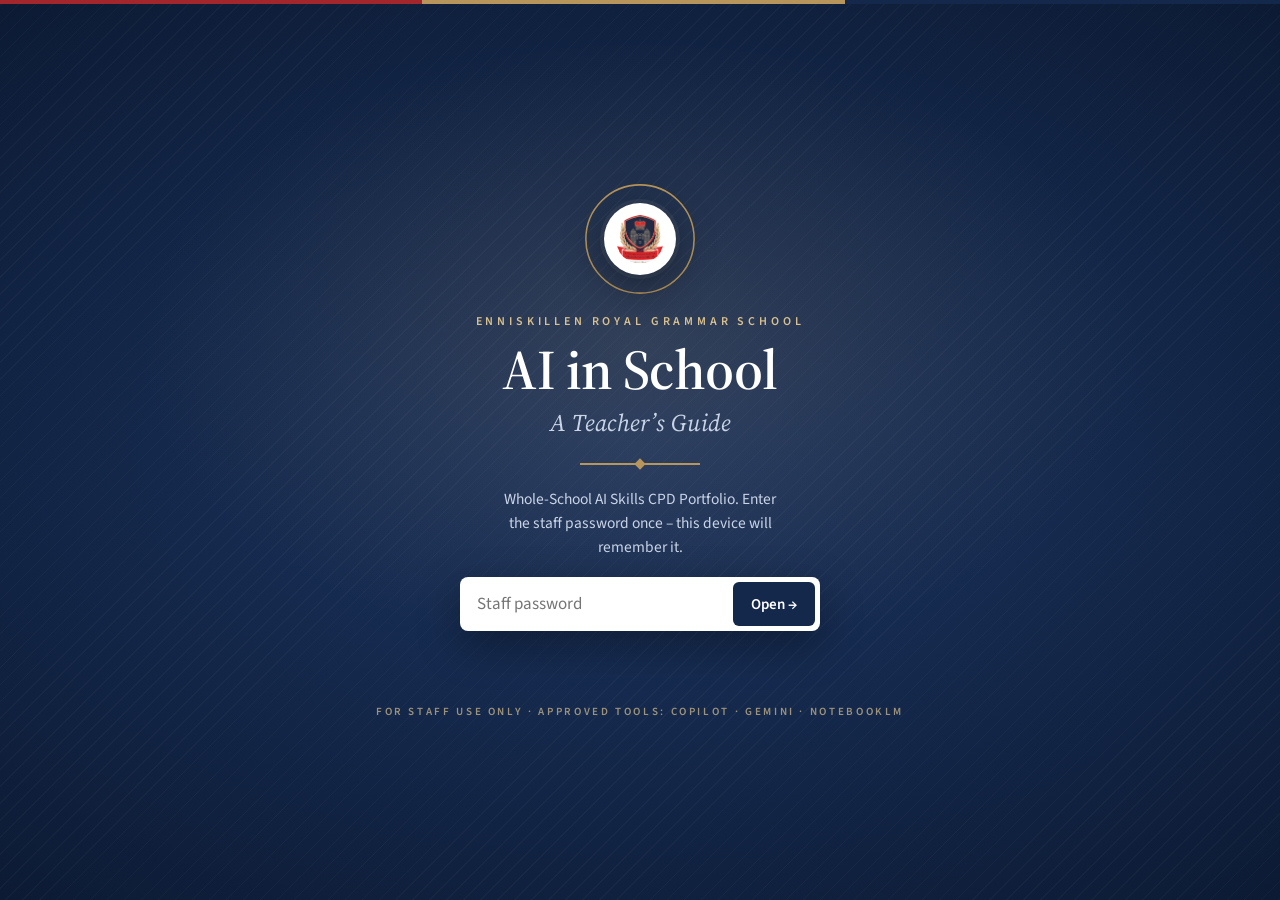
==== ai-newsletter/index.html @ 8ce14742 "AI newsletter: 53 one-page staff help sheets (Help section), printable, editor can hide/restore Co-A" ====
<!DOCTYPE html>
<html lang="en-GB">
<head>
<meta charset="utf-8">
<meta name="viewport" content="width=device-width, initial-scale=1, viewport-fit=cover">
<title>AI in School: A Teacher's Guide · ERGS</title>
<meta name="robots" content="noindex">
<link rel="preconnect" href="https://fonts.googleapis.com"><link rel="preconnect" href="https://fonts.gstatic.com" crossorigin>
<link href="https://fonts.googleapis.com/css2?family=Source+Serif+4:opsz,wght@8..60,400;8..60,600&family=Source+Sans+3:ital,wght@0,400;0,600;0,700;1,400&display=swap" rel="stylesheet">
<link rel="stylesheet" href="style.css">
<link rel="manifest" href="manifest.webmanifest">
<meta name="theme-color" content="#0f2c52">
<link rel="icon" type="image/png" href="icons/favicon.png">
<link rel="apple-touch-icon" href="icons/apple-touch-icon.png">
<meta name="apple-mobile-web-app-capable" content="yes">
<meta name="mobile-web-app-capable" content="yes">
<meta name="apple-mobile-web-app-status-bar-style" content="black-translucent">
<meta name="apple-mobile-web-app-title" content="ERGS AI">
<meta name="application-name" content="ERGS AI">
</head>
<body>
<div id="splash" class="splash" aria-hidden="true">
  <div class="sp-bg"></div>
  <div class="sp-center">
    <div class="sp-crestwrap">
      <svg class="sp-ring" viewBox="0 0 120 120"><circle cx="60" cy="60" r="56"/></svg>
      <img class="sp-crest" id="splashCrest" alt="">
    </div>
    <p class="sp-school">Enniskillen Royal Grammar School</p>
    <h1 class="sp-title">AI in School</h1>
    <p class="sp-sub">A Teacher’s Guide</p>
    <div class="sp-rule"></div>
    <div class="sp-load"><span></span></div>
  </div>
  <p class="sp-foot">Staff Professional Learning</p>
</div>

<div id="gate" class="gate" hidden>
  <div class="sp-bg"></div>
  <form class="gate-card" id="gateForm" autocomplete="off">
    <div class="sp-crestwrap small">
      <svg class="sp-ring" viewBox="0 0 120 120"><circle cx="60" cy="60" r="56"/></svg>
      <img class="sp-crest" id="gateCrest" alt="">
    </div>
    <p class="sp-school">Enniskillen Royal Grammar School</p>
    <h1 class="sp-title">AI in School</h1>
    <p class="sp-sub">A Teacher’s Guide</p>
    <div class="sp-rule"></div>
    <p class="gate-lede">Whole-School AI Skills CPD Portfolio. Enter the staff password once – this device will remember it.</p>
    <label class="sr" for="pw">Staff password</label>
    <div class="gate-field"><input id="pw" type="password" placeholder="Staff password" autocomplete="current-password" required><button type="submit" aria-label="Open the library">Open <span aria-hidden="true">→</span></button></div>
    <p class="err" id="gateErr" role="alert"></p>
  </form>
  <p class="sp-foot">For staff use only · Approved tools: Copilot · Gemini · NotebookLM</p>
</div>

<div id="app" hidden>
  <header class="mast">
    <div class="mast-in">
      <a href="#" class="brand"><img class="crest" id="mastCrest" alt=""><span><b>AI in School</b><small>A Teacher's Guide · ERGS</small></span></a>
      <nav class="mast-nav">
        <a href="#" data-nav="library">Library</a>
        <a href="#binder" data-nav="binder">Binder</a>
        <a href="#help" data-nav="help">Help</a>
        <a href="#admin" data-nav="admin" id="adminLink">Release desk</a>
        <button class="linkbtn" id="installBtn" hidden>Install app</button>
        <button class="linkbtn" id="shareBtn">Share</button>
      </nav>
    </div>
  </header>

  <main id="library" class="view">
    <section class="hero">
      <div class="hero-text">
        <p class="eyebrow">Whole-School AI Skills CPD Portfolio</p>
        <h1>Practical AI for the classroom</h1>
        <p>Short, practical ideas for using AI in your teaching. Dip in whenever it suits you.</p>
        <div class="stats" id="stats"></div>
      </div>
      <a class="latest" id="latest" href="#"></a>
    </section>

    <section class="tipday" id="tipDay" aria-label="Tip of the day"></section>

    <a class="binder-promo" href="#binder" aria-label="Open the binder">
      <div class="bp-book" aria-hidden="true">
        <div class="bp-cover"><span class="bp-spine"></span><img class="bp-crest" alt=""><small>Whole-School AI Skills CPD Portfolio</small><b>AI in School</b><i>A Teacher’s Guide</i><span class="bp-band"></span></div>
        <div class="bp-pages"></div>
      </div>
      <div class="bp-text">
        <p class="eyebrow">The complete binder</p>
        <h2>Read every issue in one place</h2>
        <p>Turn the pages like a printed book – from the first issue to the latest. Ideal for a quiet read, a department meeting or sharing on a screen.</p>
        <span class="btn primary">Open the binder <span aria-hidden="true">→</span></span>
        <span class="bp-count" id="bpCount"></span>
      </div>
    </a>

    <section class="toolbar" aria-label="Filter issues">
      <input type="search" id="q" placeholder="Search issues, e.g. quizzes, Copilot, feedback">
      <div class="chips" id="themeChips"></div>
      <select id="toolSel" aria-label="Filter by tool"><option value="">All tools</option><option>Gemini</option><option>Copilot</option><option>NotebookLM</option></select>
    </section>
    <div id="adminBar" class="adminbar" hidden></div>
    <section class="grid" id="grid"></section>
    <p class="empty" id="empty" hidden>No issues match that search.</p>
  </main>

  <main id="reader" class="view" hidden>
    <div class="readbar">
      <a href="#" class="btn ghost">← Library</a>
      <span class="spacer"></span>
      <button class="btn ghost" id="prevBtn">‹ Previous</button>
      <button class="btn ghost" id="nextBtn">Next ›</button>
      <button class="btn" id="editIssueBtn" hidden>Edit</button>
      <button class="btn" id="shareIssueBtn">Share</button>
      <button class="btn primary" id="printBtn">Print / Save PDF</button>
    </div>
    <div id="lockNote" class="locknote" hidden></div>
    <article id="sheet" class="sheet-wrap"></article>
  </main>

  <main id="binder" class="view" hidden>
    <div class="bk-bar">
      <a href="#" class="btn ghost small">← Library</a>
      <select id="bkJump" aria-label="Jump to issue"></select>
      <span class="spacer"></span>
      <span id="bkPos" class="bk-pos"></span>
      <a id="bkOpen" class="btn small" href="#">Open issue</a>
      <button class="btn small" id="bkFull" title="Full screen">⛶</button>
    </div>
    <div id="bkArea" class="bk-area">
      <button class="bk-nav prev" id="bkPrev" aria-label="Previous page">‹</button>
      <div id="bkStage" class="bk-stage"></div>
      <button class="bk-nav next" id="bkNext" aria-label="Next page">›</button>
    </div>
    <input type="range" id="bkRange" class="bk-range" min="0" value="0" aria-label="Page">
    <p class="bk-hint">Swipe, tap the page edges or use the arrow keys to turn pages.</p>
  </main>

  <main id="help" class="view" hidden>
    <div class="help-tabs"><a href="#help" data-ht="help">Help sheets</a><a href="#tips" data-ht="tips">Quick tips</a></div>
    <div class="tips-head">
      <p class="eyebrow">Help sheets</p>
      <h1>Step-by-step guides for staff</h1>
      <p class="muted">One-page guides to AI, Google Classroom, Outlook, Office and everyday IT. Open one on screen, or print it for your desk.</p>
    </div>
    <div id="sheetAdmin" hidden></div>
    <div class="toolbar"><input type="search" id="shQ" placeholder="Search help sheets, e.g. rules, rubric, Copilot"><select id="shLvl" aria-label="Level"><option value="">All levels</option><option>New to this</option><option>Next step</option></select><div class="chips" id="shChips"></div></div>
    <p class="tip-count muted" id="shCount"></p>
    <div class="shgrid" id="shGrid"></div>
  </main>

  <main id="sheetView" class="view" hidden>
    <div class="readbar">
      <a href="#help" class="btn ghost">← Help sheets</a>
      <span class="spacer"></span>
      <button class="btn ghost" id="shPrev">‹ Previous</button>
      <button class="btn ghost" id="shNext">Next ›</button>
      <button class="btn primary" id="shPrint">Print / Save PDF</button>
    </div>
    <div class="hs-wrap" id="hsWrap"></div>
  </main>

  <main id="tips" class="view" hidden>
    <div class="help-tabs"><a href="#help" data-ht="help">Help sheets</a><a href="#tips" data-ht="tips">Quick tips</a></div>
    <div class="tips-head">
      <p class="eyebrow">Quick tips</p>
      <h1>Small things that save time</h1>
      <p class="muted">Step-by-step help with AI, Google Classroom, Outlook and Office. Look for <b class="tip-lvl new">New to this</b> if you’re just starting, or <b class="tip-lvl">Next step</b> when you’re ready for more.</p>
    </div>
    <div id="tipAdmin" hidden></div>
    <div class="toolbar"><input type="search" id="tipQ" placeholder="Search tips, e.g. rules, marking, schedule"><select id="tipLvl" aria-label="Level"><option value="">All levels</option><option>New to this</option><option>Next step</option></select><div class="chips" id="tipChips"></div></div>
    <p class="tip-count muted" id="tipCount"></p>
    <div class="tipgrid" id="tipGrid"></div>
  </main>

  <main id="admin" class="view" hidden>
    <div class="admin-wrap" id="adminWrap"></div>
  </main>

  <footer class="foot">ERGS · AI in School: A Teacher's Guide · For staff use only. Never enter pupil names or personal data into AI tools.</footer>
</div>
<div id="iosTip" class="iostip" hidden role="dialog" aria-label="Install on iPhone">
  <b>Install AI in School</b>
  <p>Tap the <b>Share</b> button <svg viewBox="0 0 24 24" width="18" height="18" fill="none" stroke="currentColor" stroke-width="2" aria-hidden="true"><path d="M12 3v12M7 8l5-5 5 5M5 13v7h14v-7"/></svg> in Safari, then choose <b>Add to Home Screen</b>.</p>
  <button class="btn small" id="iosClose">Got it</button>
</div>
<div id="toast" class="toast" role="status" aria-live="polite"></div>

<script src="config.js"></script>
<script src="crest.js"></script>
<script src="share.js"></script>
<script src="tips.js"></script>
<script src="sheets.js"></script>
<script type="module" src="app.js"></script>
</body>
</html>
---- ai-newsletter/style.css ----
:root{
  --navy:#14284b; --blue:#1f4f8f; --blue2:#2b63ad; --sky:#eef3f9; --ink:#1c2430; --muted:#5d6878;
  --line:#e2e6ec; --bg:#f6f7f9; --card:#fff; --gold:#b8862b; --goldbg:#fbf6ea;
  --green:#2f7a52; --greenbg:#eef6f1; --red:#b03a2e; --redbg:#fbefed;
  --head:'Source Sans 3',system-ui,sans-serif; --body:'Source Sans 3',system-ui,sans-serif; --serif:'Source Serif 4',Georgia,serif; --hand:var(--serif);
}
*{box-sizing:border-box}
html,body{margin:0}
body{font-family:var(--body);color:var(--ink);background:var(--bg);font-size:17px;line-height:1.55;-webkit-font-smoothing:antialiased}
[hidden]{display:none!important}
a{color:var(--blue)}
.sr{position:absolute;left:-9999px}
.muted{color:var(--muted)}
.eyebrow{font:600 12px/1.2 var(--head);letter-spacing:.1em;text-transform:uppercase;color:var(--muted);margin:0 0 8px}
.eyebrow.light{color:var(--muted)}
.btn{font:600 14px var(--head);border:1px solid #cdd4de;background:#fff;color:var(--navy);padding:8px 14px;border-radius:6px;cursor:pointer;text-decoration:none;display:inline-flex;align-items:center;gap:6px;white-space:nowrap;transition:background .15s,border-color .15s}
.btn:hover{border-color:var(--navy);background:#fafbfc}
.btn.primary{background:var(--navy);border-color:var(--navy);color:#fff}
.btn.primary:hover{background:#0d1d38}
.btn.ghost{background:transparent;border-color:transparent;padding-left:6px;padding-right:6px}
.btn.ghost:hover{background:transparent;text-decoration:underline}
.btn.wide{width:100%;justify-content:center;padding:11px}
.btn.small{padding:5px 10px;font-size:13px}
.btn.danger{color:var(--red)}
.btn:disabled{opacity:.45;cursor:default}
.linkbtn{background:none;border:0;color:var(--muted);font:600 15px var(--head);cursor:pointer;padding:0}
.crest{width:40px;height:auto}


/* masthead */
.mast{background:#fff;border-bottom:1px solid var(--line);position:sticky;top:0;z-index:20}
.mast-in{max-width:1180px;margin:auto;display:flex;align-items:center;gap:16px;padding:12px 24px}
.brand{display:flex;gap:12px;align-items:center;color:var(--navy);text-decoration:none}
.brand .crest{width:34px}
.brand b{display:block;font:600 19px/1.1 var(--serif)}
.brand small{display:block;color:var(--muted);font-size:13px}
.mast-nav{margin-left:auto;display:flex;gap:22px;align-items:center}
.mast-nav a{color:var(--muted);text-decoration:none;font:600 15px var(--head);padding:4px 0;border-bottom:2px solid transparent}
.mast-nav a.on{color:var(--navy);border-bottom-color:var(--navy)}
.mast-nav a:hover,.linkbtn:hover{color:var(--navy)}

.view{max-width:1180px;margin:0 auto;padding:28px 24px}

/* intro */
.hero{display:grid;grid-template-columns:1.1fr 1fr;gap:40px;align-items:center;padding:12px 0 28px;margin-bottom:24px;border-bottom:1px solid var(--line)}
.hero h1{font:600 clamp(30px,3.6vw,42px)/1.12 var(--serif);color:var(--navy);margin:0 0 12px}
.hero p{color:var(--muted);max-width:52ch;margin:0 0 16px;font-size:18px}

.latest{display:flex;gap:20px;background:#fff;color:var(--ink);border:1px solid var(--line);border-radius:8px;padding:18px;text-decoration:none;align-items:center;transition:border-color .15s}
.latest:hover{border-color:#b9c3d1}
.latest .tag{font:600 12px var(--head);letter-spacing:.1em;text-transform:uppercase;color:var(--gold)}
.latest h2{font:600 23px/1.2 var(--serif);margin:6px 0;color:var(--navy)}
.latest p{color:var(--muted);margin:0;font-size:15px}

/* toolbar */
.toolbar{display:flex;gap:14px 20px;flex-wrap:wrap;align-items:center;margin-bottom:22px}
.toolbar input[type=search]{flex:1 1 260px;padding:9px 12px;border:1px solid #cdd4de;border-radius:6px;font-size:16px;background:#fff}
.toolbar select{padding:9px 10px;border:1px solid #cdd4de;border-radius:6px;font:600 14px var(--head);background:#fff;color:var(--ink)}
.chips{display:flex;gap:4px 18px;flex-wrap:wrap;order:3;flex-basis:100%;border-bottom:1px solid var(--line)}
.chip{font:600 14px var(--head);padding:8px 0;border:0;border-bottom:2px solid transparent;background:none;color:var(--muted);cursor:pointer;margin-bottom:-1px}
.chip:hover{color:var(--navy)}
.chip.on{color:var(--navy);border-bottom-color:var(--navy)}

/* cards */
.grid{display:grid;grid-template-columns:repeat(auto-fill,minmax(220px,1fr));gap:22px}
.card{background:var(--card);border:1px solid var(--line);border-radius:8px;overflow:hidden;display:flex;flex-direction:column;text-decoration:none;color:inherit;transition:border-color .15s,box-shadow .15s;position:relative}
.card:hover{border-color:#b9c3d1;box-shadow:0 2px 10px rgba(20,40,75,.06)}
.card .cover{aspect-ratio:210/150;overflow:hidden;background:#eef1f5;border-bottom:1px solid var(--line)}
.card .cover img{width:100%;display:block}
.card .meta{padding:12px 14px 14px;display:flex;flex-direction:column;gap:4px;flex:1}
.card .num{font:600 12px var(--head);letter-spacing:.06em;text-transform:uppercase;color:var(--muted)}
.card h3{font:600 18px/1.25 var(--serif);margin:0;color:var(--navy)}
.card p{margin:0;font-size:14.5px;color:var(--muted)}
.tools{display:flex;gap:0;flex-wrap:wrap;margin-top:auto;padding-top:8px}
.tool{font:600 12.5px var(--head);color:var(--muted);background:none;padding:0}
.tool+.tool::before{content:"·";margin:0 6px;color:#b0b8c4}
.badge{position:absolute;top:10px;left:10px;font:600 11px var(--head);letter-spacing:.06em;text-transform:uppercase;padding:3px 8px;border-radius:4px;background:var(--navy);color:#fff;z-index:2}
.badge.locked{background:#fff;color:var(--muted);border:1px solid var(--line)}.badge.sched{background:#fff;color:var(--blue);border:1px solid var(--blue)}
.card.locked .cover img{opacity:.55}
.card.locked.staff{cursor:default}
.card .quick{position:absolute;top:8px;right:8px;z-index:3}
.empty{text-align:center;color:var(--muted);padding:40px}

/* plain cover for template issues without a page image */
.mini{width:100%;height:100%;background:#fff;display:flex;flex-direction:column;justify-content:center;padding:10%;font-family:var(--serif);border-top:6px solid var(--navy)}
.mini .mh small{display:block;font:600 11px var(--head);letter-spacing:.1em;text-transform:uppercase;color:var(--muted)}
.mini .mh b{display:block;font:600 18px/1.2 var(--serif);color:var(--navy);margin-top:6px}
.mini .mh i,.mini .mb,.mini .kick{display:none}

.adminbar{background:#fff;border:1px solid var(--line);border-left:3px solid var(--navy);border-radius:6px;padding:10px 14px;margin-bottom:18px;display:flex;gap:10px;align-items:center;flex-wrap:wrap;font-size:15px}
.adminbar b{color:var(--navy)}

/* reader */
.readbar{display:flex;gap:8px;align-items:center;flex-wrap:wrap;margin-bottom:18px;position:sticky;top:61px;background:var(--bg);padding:8px 0;z-index:10;border-bottom:1px solid var(--line)}
.spacer{flex:1}
.locknote{background:#fff;border:1px solid var(--line);border-left:3px solid var(--gold);color:var(--ink);border-radius:6px;padding:10px 14px;margin-bottom:14px;font-size:15px}
.sheet-wrap{display:flex;flex-direction:column;align-items:center;gap:20px}
.page-img{width:100%;max-width:860px;box-shadow:0 1px 3px rgba(0,0,0,.08),0 8px 24px rgba(20,40,75,.08);border:1px solid var(--line);background:#fff;display:block;min-height:300px}
.info{max-width:860px;width:100%;background:#fff;border:1px solid var(--line);border-radius:8px;padding:16px 20px}
.info h1{font:600 26px var(--serif);color:var(--navy);margin:0 0 6px}

/* newsletter template */
.sheet{width:100%;max-width:860px;background:#fff;box-shadow:0 10px 40px rgba(15,44,82,.15);border-radius:6px;overflow:hidden;font-size:15.5px;line-height:1.45}
.nl-head{background:linear-gradient(115deg,#0f2c52 0%,#1d5a9e 60%,#2f78c4 100%);color:#fff;padding:24px 90px 20px 30px;position:relative;text-align:center}
.nl-head h1{font:800 30px/1.1 var(--head);letter-spacing:.03em;text-transform:uppercase;margin:0}
.nl-head p{margin:6px 0 0;color:#d6e6f8;font-size:15px}
.nl-issue{position:absolute;right:18px;top:50%;transform:translateY(-50%) rotate(90deg);font:600 18px var(--head);color:#cfe0f5;letter-spacing:.06em;white-space:nowrap}
.nl-meta{display:flex;gap:10px;flex-wrap:wrap;align-items:center;justify-content:center;padding:10px 24px;background:var(--sky);font:600 13px var(--head);color:var(--navy)}
.nl-meta .sep{opacity:.35}
.nl-body{padding:20px 28px 10px}
.nl-aim{font-style:italic;color:#29496f;margin:0 0 16px;padding-left:4px}
.nl-sec{font:800 19px var(--head);text-transform:uppercase;color:var(--navy);border-left:6px solid var(--blue);padding-left:10px;margin:0 0 14px}
.nl-cols{display:grid;grid-template-columns:1.9fr 1fr;gap:18px}
.box{border:1px solid var(--line);border-radius:6px;padding:12px 14px;margin-bottom:14px;background:#fff}
.box h4{font:700 14px var(--head);text-transform:uppercase;color:var(--blue);margin:0 0 8px;letter-spacing:.02em}
.box p{margin:0 0 9px}
.box ul{margin:0;padding-left:18px}.box li{margin-bottom:3px}
.prompt{background:#f3f6fa;border-left:4px solid var(--blue);padding:10px 12px;margin-top:6px;position:relative}
.prompt h5{font:700 12px var(--head);text-transform:uppercase;letter-spacing:.06em;margin:0 0 4px;color:var(--navy)}
.prompt q{font-style:italic;display:block;quotes:"“" "”";white-space:pre-wrap}
.copy{position:absolute;top:6px;right:6px}
.saved{background:var(--greenbg);border:2px solid var(--green);text-align:center;border-radius:6px;padding:10px;margin-bottom:14px}
.saved h4{margin:0;font:700 13px var(--head);text-transform:uppercase;color:var(--green)}
.saved b{display:block;font:800 30px var(--head);color:var(--navy);margin:4px 0}
.saved span{font:600 12px var(--head);text-transform:uppercase;color:var(--green)}
.tip{border-top:4px solid var(--blue)}
.ideas{border-top:4px solid var(--gold)}
.hand{font:600 24px/1.1 var(--hand);color:#2b3442;text-align:center;margin:4px 0 6px}
.challenge{background:var(--goldbg);border-left:6px solid var(--gold);padding:12px 16px;margin:0 0 16px}
.challenge h4{font:700 15px var(--head);text-transform:uppercase;margin:0 0 4px;color:#6b4d00}
.challenge p{margin:0}
.vs{display:grid;grid-template-columns:1fr 1.7fr;gap:14px;margin-bottom:14px}
.bad{border-top:5px solid var(--red)}.bad h4{color:var(--red)}
.good{border-top:5px solid var(--green)}.good h4{color:var(--green)}
.bad .r,.good .r{font-size:14px;margin-top:6px;padding:6px 10px;border-radius:4px}
.bad .r{background:var(--redbg)}.good .r{background:var(--greenbg)}
.dd{display:grid;grid-template-columns:1fr 1fr;gap:14px;margin-bottom:14px}
.dd ul{list-style:none;padding:0;margin:0}
.dd li{padding-left:24px;position:relative;margin-bottom:5px}
.dd .do li::before{content:"✓";position:absolute;left:0;color:var(--green);font-weight:700}
.dd .dont li::before{content:"✗";position:absolute;left:0;color:var(--red);font-weight:700}
.do{border-top:4px solid var(--green)}.dont{border-top:4px solid var(--red)}
.do h4{color:var(--green)}.dont h4{color:var(--red)}
.nl-key{background:linear-gradient(115deg,#0f2c52,#1d5a9e);color:#fff;text-align:center;padding:14px 30px 16px}
.nl-key h4{font:700 14px var(--head);text-transform:uppercase;letter-spacing:.1em;margin:0 0 4px;color:#bcd6f5}
.nl-key p{margin:0;font-size:16px}
.extlink{display:inline-block;margin-top:8px}

/* admin */
.admin-wrap{max-width:1000px;margin:auto}
.panel{background:#fff;border:1px solid var(--line);border-radius:8px;padding:22px 24px;margin-bottom:20px}
.panel h2{font:600 24px var(--serif);color:var(--navy);margin:0 0 6px}
.panel h3{font:700 16px var(--head);color:var(--navy);margin:18px 0 8px}
.row{display:flex;gap:10px;flex-wrap:wrap;align-items:center}
.field{display:flex;flex-direction:column;gap:4px;margin-bottom:12px;flex:1 1 220px}
.field label{font:600 13px var(--head);color:var(--navy)}
.field input,.field textarea,.field select{font:inherit;font-size:15px;padding:9px 11px;border:1px solid #cdd4de;border-radius:6px;background:#fff;width:100%}
.field textarea{min-height:80px;resize:vertical}
.field small{color:var(--muted);font-size:13px}
table.rel{width:100%;border-collapse:collapse;font-size:15px}
table.rel th{font:600 12px var(--head);text-transform:uppercase;letter-spacing:.06em;color:var(--muted);text-align:left;padding:8px;border-bottom:2px solid var(--line)}
table.rel td{padding:8px;border-bottom:1px solid var(--line);vertical-align:middle}
table.rel tr.live td:first-child{border-left:4px solid var(--green)}
table.rel tr.locked td:first-child{border-left:4px solid #2b3442}
table.rel tr.sched td:first-child{border-left:4px solid var(--blue2)}
table.rel select,table.rel input[type=date]{font:inherit;font-size:14px;padding:5px 8px;border:1px solid var(--line);border-radius:8px}
.pill{font:700 11px var(--head);padding:3px 8px;border-radius:999px;background:var(--sky);color:var(--blue);text-transform:uppercase}
.seg{display:inline-flex;border:1px solid #cdd4de;border-radius:6px;overflow:hidden}
.seg button{border:0;background:#fff;padding:8px 14px;font:600 13px var(--head);color:var(--muted);cursor:pointer}
.seg button.on{background:var(--navy);color:#fff}
.note{background:var(--sky);border-radius:10px;padding:10px 14px;font-size:15px;color:#29496f}
.toast{position:fixed;left:50%;bottom:24px;transform:translateX(-50%) translateY(120px);background:#1b2430;color:#fff;padding:10px 18px;border-radius:6px;font:600 14px var(--head);transition:transform .25s,opacity .25s;z-index:99;opacity:0;pointer-events:none}
.toast.show{transform:translateX(-50%) translateY(0);opacity:1}
.foot{text-align:center;color:var(--muted);font-size:13px;padding:30px 20px 40px}

@media screen and (max-width:820px){
  .hero{grid-template-columns:1fr;gap:20px}
  .nl-cols,.vs,.dd{grid-template-columns:1fr}
  .nl-head{padding:20px 50px 18px 18px}.nl-head h1{font-size:22px}
  .nl-body{padding:16px}
  .mast-in{padding:10px 14px}.view{padding:16px}
  .brand small{display:none}
}

@media print{
  @page{size:A4;margin:0}
  body{background:#fff;font-size:12.5px}
  .mast,.readbar,.foot,.locknote,.copy,.info,#library,#admin,.toast{display:none!important}
  #reader{display:block!important;padding:0;max-width:none}
  .sheet,.page-img{box-shadow:none;border-radius:0;max-width:none;width:100%}
  .page-img{page-break-after:always;width:210mm}
  .sheet{font-size:12.5px;line-height:1.35;zoom:.9}
  .nl-head h1{font-size:26px}
  .box,.challenge,.vs,.dd{break-inside:avoid}
  *{-webkit-print-color-adjust:exact;print-color-adjust:exact}
}
.latest .cover{width:150px;aspect-ratio:210/297;overflow:hidden;border-radius:8px;border:1px solid var(--line);flex:none}
.latest .cover img{width:100%;display:block}

.iostip{position:fixed;left:12px;right:12px;bottom:16px;z-index:200;background:#fff;color:var(--ink);border-radius:16px;padding:14px 16px;box-shadow:0 14px 40px rgba(0,0,0,.3);max-width:440px;margin:auto}
.iostip p{margin:6px 0 10px;font-size:15px}.iostip svg{vertical-align:-3px;color:var(--blue)}
.es-card{background:#14284b!important;border-color:rgba(255,255,255,.2)!important}
@supports (padding:max(0px)){.mast-in{padding-top:max(10px,env(safe-area-inset-top))}}
@media screen and (max-width:620px){.mast-nav{gap:10px}.mast-nav a,.linkbtn{font-size:14px}.brand span{display:none}}
.mast-nav a,.linkbtn{white-space:nowrap}
@media screen and (max-width:620px){
  .mast-nav [data-nav="library"]{display:none}
  .stats{gap:16px}.stat b{font-size:20px}
  .latest .cover{width:96px}.latest h2{font-size:18px}
  .readbar .btn{padding:8px 12px;font-size:13px}
}
.updbar{position:fixed;left:50%;transform:translateX(-50%);bottom:18px;z-index:150;background:#14284b;color:#fff;border-radius:8px;padding:8px 8px 8px 18px;display:flex;gap:12px;align-items:center;box-shadow:0 10px 30px rgba(0,0,0,.3);font-size:15px;max-width:calc(100% - 24px)}

/* ===== binder ===== */
#binder{max-width:none;padding:12px 16px 8px;background:#2a313c;min-height:calc(100vh - 58px);color:#fff}
#binder:fullscreen{padding-top:14px}
.bk-bar{display:flex;gap:8px;align-items:center;flex-wrap:wrap;max-width:1300px;margin:0 auto 10px}
.bk-bar .btn{background:transparent;color:#fff;border-color:rgba(255,255,255,.3)}
.bk-bar select{font:600 13px var(--head);padding:7px 10px;border-radius:6px;border:1px solid rgba(255,255,255,.3);background:transparent;color:#fff;max-width:280px}
.bk-bar select option{color:#000}
.bk-pos{font:600 13px var(--head);color:#cfe0f5}
.bk-area{position:relative;display:flex;justify-content:center;align-items:center;gap:10px}
.bk-stage{position:relative;display:flex;width:calc(var(--pw)*2);height:var(--ph);perspective:2600px;transition:transform .5s ease;cursor:pointer;user-select:none;-webkit-user-select:none}
.bk-stage.single{width:var(--pw)}
.bk-stage.closed{transform:translateX(calc(var(--pw)*-0.5))}
.bk-stage.end{transform:translateX(calc(var(--pw)*0.5))}
.bk-slot{width:var(--pw);height:var(--ph);position:relative}
.bk-page{width:100%;height:100%;background:#fff;position:relative;overflow:hidden;box-shadow:0 18px 50px rgba(0,0,0,.45)}
.bk-page img{width:100%;height:100%;object-fit:cover;object-position:top;display:block;background:#f3f5f8}
.bk-page.blank{background:transparent;box-shadow:none}
.bk-slot.l .bk-page{border-radius:6px 0 0 6px}.bk-slot.r .bk-page{border-radius:0 6px 6px 0}
.bk-stage.single .bk-page{border-radius:4px}
.bk-slot.l .bk-page::after,.bk-slot.r .bk-page::after,.bk-face .bk-page::after{content:"";position:absolute;inset:0;pointer-events:none}
.bk-slot.l .bk-page:not(.blank)::after{background:linear-gradient(to left,rgba(0,0,0,.22),rgba(0,0,0,0) 7%)}
.bk-slot.r .bk-page:not(.blank)::after{background:linear-gradient(to right,rgba(0,0,0,.22),rgba(0,0,0,0) 7%)}
.bk-stage.single .bk-slot .bk-page::after{background:linear-gradient(to right,rgba(0,0,0,.12),transparent 4%)}
.bk-flip{position:absolute;top:0;width:var(--pw);height:var(--ph);transform-style:preserve-3d;transition:transform .85s cubic-bezier(.45,.05,.3,1);z-index:5}
.bk-flip.r{left:var(--pw);transform-origin:left center}
.bk-stage.single .bk-flip.r{left:0}
.bk-flip.l{left:0;transform-origin:right center}
.bk-flip.r.go{transform:rotateY(-180deg)}
.bk-flip.l.go{transform:rotateY(180deg)}
.bk-flip.r.from{transform:rotateY(-180deg)}.bk-flip.r.from.go{transform:rotateY(0)}
.bk-face{position:absolute;inset:0;backface-visibility:hidden;-webkit-backface-visibility:hidden}
.bk-face.back{transform:rotateY(180deg)}
.bk-page.paper{background:linear-gradient(to left,#e9edf3,#fff 30%)}
.bk-shade{position:absolute;inset:0;pointer-events:none;background:linear-gradient(to right,rgba(0,0,0,.25),transparent 40%,rgba(255,255,255,.25) 60%,transparent);opacity:0;transition:opacity .85s}
.bk-flip.go .bk-shade{animation:bkshade .85s ease}
@keyframes bkshade{0%{opacity:0}45%{opacity:1}100%{opacity:0}}
.bk-nav{width:44px;height:44px;border-radius:50%;border:1px solid rgba(255,255,255,.3);background:rgba(255,255,255,.08);color:#fff;font-size:28px;line-height:1;cursor:pointer;flex:none}
.bk-nav:disabled{opacity:.25;cursor:default}
.bk-range{display:block;width:min(700px,90%);margin:14px auto 4px;accent-color:#e9a800}
.bk-hint{text-align:center;color:#9fb4cf;font-size:13px;margin:4px 0 0}
.bk-lock{position:absolute;top:12px;right:-40px;transform:rotate(35deg);background:#2b3442;color:#fff;font:700 calc(var(--pw)*.022) var(--head);padding:4px 50px;text-transform:uppercase;letter-spacing:.05em}
.bk-page.cover{background:#14284b;color:#fff;display:grid;place-items:center;text-align:center}
.bk-page.cover.back{background:#14284b}
.bk-cv{padding:10%}
.bk-cv img{width:24%;margin-bottom:6%}
.bk-cv h1{font:600 calc(var(--pw)*.1)/1.05 var(--serif);margin:0}
.bk-cv h2{font:400 calc(var(--pw)*.055) var(--serif);color:#d9c08c;margin:2% 0 0}
.bk-cv p{font-size:calc(var(--pw)*.035);color:#d6e6f8;margin:2% 0}
.bk-cv .bk-sch{font:700 calc(var(--pw)*.028) var(--head);letter-spacing:.18em;text-transform:uppercase;color:#bcd6f5}
.bk-cv .bk-small{font-size:calc(var(--pw)*.028);opacity:.8}
.bk-rule{width:22%;height:1px;background:#d9c08c;margin:6% auto}
.bk-page.contents{padding:7% 7% 5%;color:#1b2430}
.contents h3{font:600 calc(var(--pw)*.06) var(--serif);color:#14284b;margin:0 0 3%;border-bottom:1px solid #14284b;padding-bottom:2%}
.contents ol{list-style:none;margin:0;padding:0;display:grid;grid-template-columns:1fr 1fr;grid-auto-flow:column;grid-template-rows:repeat(15,auto);column-gap:6%;font-size:calc(var(--pw)*.026)}
.contents li{display:flex;gap:3%;align-items:baseline;padding:1.7% 0;border-bottom:1px dotted #c9d3e0;cursor:pointer;min-width:0}
.contents li:hover{color:#1d5a9e}
.contents li b{font-family:var(--head);color:#1d5a9e;min-width:1.6em}
.contents li span{flex:1;min-width:0;white-space:nowrap;overflow:hidden;text-overflow:ellipsis;line-height:1.35}.contents li.lk{color:#8a95a6}.contents li.lk b{color:#8a95a6}.contents h3 small{font:400 .45em var(--body);color:#8a95a6;margin-left:.4em}
.contents li i{font-style:normal;color:#5b6777}
.bk-info{padding:12%;color:#1b2430}.bk-info small{color:#1d5a9e;font:700 14px var(--head);text-transform:uppercase}.bk-info h3{font:800 22px var(--head);color:#0f2c52}
body.binder-on .foot{display:none}
@media screen and (max-width:760px){.bk-nav{display:none}#binder{padding:10px 8px 6px}.bk-bar select{max-width:170px}}

/* ===== release desk on phones: one card per issue, no sideways scrolling ===== */
.admin-wrap{overflow-x:hidden}
@media screen and (max-width:700px){
  .panel{padding:16px 14px}
  table.rel,table.rel tbody{display:block;width:100%}
  table.rel thead{display:none}
  table.rel tr{display:grid;grid-template-columns:auto 1fr;gap:6px 10px;padding:10px 0;border-bottom:1px solid var(--line);align-items:center}
  table.rel td{border:0;padding:0;min-width:0}
  table.rel td:first-child{grid-row:span 2;align-self:start;font-size:18px;padding-left:8px}
  table.rel td:nth-child(2){overflow-wrap:anywhere}
  table.rel td:nth-child(3),table.rel td:nth-child(4),table.rel td:nth-child(5){grid-column:2}
  table.rel td:empty{display:none}
  table.rel select,table.rel input[type=date]{width:100%;max-width:260px;font-size:15px;padding:8px}
  .admin-wrap .row{flex-direction:column;align-items:stretch}
  .admin-wrap .row>.btn{justify-content:center}
}
body{overflow-x:clip}
@media screen and (max-width:620px){.chips{flex-wrap:nowrap;overflow-x:auto;scrollbar-width:none}.chips::-webkit-scrollbar{display:none}.chip{white-space:nowrap}.iostip{border-radius:8px}}
td.acts{white-space:nowrap}td.acts .btn{margin:2px 0}
@media screen and (max-width:700px){td.acts{white-space:normal}}

/* binder covers */
.bk-page.cv-front{background:#fbfaf7;color:#14284b;display:flex;flex-direction:column;padding:9% 9% 0 15%;font-size:calc(var(--pw)*.03)}
.cvf-spine{position:absolute;left:0;top:0;bottom:0;width:7%;background:#14284b;box-shadow:inset -2px 0 0 #b8955a}
.cvf-top{display:flex;align-items:center;gap:4%}
.cvf-top img{width:13%}
.cvf-top b{display:block;font:600 1em/1.25 var(--serif);letter-spacing:.02em}
.cvf-top span{display:block;font:600 .62em var(--body);letter-spacing:.16em;text-transform:uppercase;color:#7a8596;margin-top:.3em}
.cvf-title{margin-top:auto;margin-bottom:9%}
.cvf-eyebrow{font:600 .6em var(--body);letter-spacing:.2em;text-transform:uppercase;color:#8c6d3c;margin:0 0 4%}
.cvf-title h1{font:600 3.6em/0.98 var(--serif);margin:0;letter-spacing:-.01em}
.cvf-title h2{font:italic 400 1.75em/1.2 var(--serif);margin:2% 0 0;color:#3b4d6b}
.cvf-rule{width:18%;height:2px;background:#b8955a;margin:7% 0 6%}
.cvf-lede{font:400 .82em/1.55 var(--body);color:#4b5668;max-width:82%;margin:0}
.cvf-foot{margin:0 -9% 0 -15%;padding:6% 9% 7% 15%;background:#14284b;color:#fff;display:grid;grid-template-columns:repeat(3,1fr);gap:4%;position:relative;
  background-image:repeating-linear-gradient(135deg,rgba(255,255,255,.035) 0 1px,transparent 1px 9px)}
.cvf-foot::before{content:"";position:absolute;left:0;right:0;top:0;height:2px;background:#b8955a}
.cvf-foot small{display:block;font:600 .52em var(--body);letter-spacing:.18em;text-transform:uppercase;color:#c9b07e;margin-bottom:.5em}
.cvf-foot b{display:block;font:600 .82em/1.25 var(--serif)}
.bk-page.cv-back{background:#14284b;color:#e8edf5;display:flex;flex-direction:column;padding:12% 11% 0;font-size:calc(var(--pw)*.03);
  background-image:repeating-linear-gradient(135deg,rgba(255,255,255,.03) 0 1px,transparent 1px 9px)}
.cvb-eyebrow{font:600 .58em var(--body);letter-spacing:.2em;text-transform:uppercase;color:#c9b07e;margin:0 0 4%}
.cvb-text{font:400 1.18em/1.5 var(--serif);color:#fff;margin:0}
.cvb-rule{width:16%;height:2px;background:#b8955a;margin:8% 0}
.cv-back dl{margin:0}
.cv-back dt{font:600 .56em var(--body);letter-spacing:.18em;text-transform:uppercase;color:#c9b07e;margin-top:5%}
.cv-back dd{margin:.4em 0 0;font:400 .82em/1.5 var(--body);color:#d6deea}
.cvb-foot{margin:auto -11% 0;padding:6% 11%;border-top:1px solid rgba(201,176,126,.5);display:flex;align-items:center;gap:4%;background:rgba(0,0,0,.18)}
.cvb-foot img{width:11%}
.cvb-foot b{display:block;font:600 .85em var(--serif);color:#fff}
.cvb-foot span{display:block;font:400 .6em var(--body);color:#aab6c8;margin-top:.3em}
.cvf-top img{mix-blend-mode:multiply}
.cvb-foot img{background:#fff;border-radius:3px;padding:.35em;width:12%;box-shadow:0 0 0 1px rgba(201,176,126,.6)}

/* binder feature on the home page */
.binder-promo{display:grid;grid-template-columns:260px 1fr;gap:44px;align-items:center;background:#14284b;color:#fff;border-radius:10px;padding:34px 44px;margin:0 0 30px;text-decoration:none;position:relative;overflow:hidden;
  background-image:repeating-linear-gradient(135deg,rgba(255,255,255,.03) 0 1px,transparent 1px 10px)}
.binder-promo::after{content:"";position:absolute;left:0;right:0;bottom:0;height:3px;background:#b8955a}
.binder-promo .eyebrow{color:#c9b07e}
.binder-promo h2{font:600 clamp(24px,2.6vw,32px)/1.15 var(--serif);margin:0 0 10px;color:#fff}
.binder-promo p{color:#cdd6e4;margin:0 0 18px;max-width:56ch}
.binder-promo .btn.primary{background:#b8955a;border-color:#b8955a;color:#14284b;font-size:15px;padding:10px 18px}
.binder-promo:hover .btn.primary{background:#c9a86a}
.bp-count{display:inline-block;margin-left:14px;font-size:14px;color:#aab6c8}
.bp-book{position:relative;width:170px;height:240px;margin:0 auto;perspective:900px}
.bp-cover,.bp-pages{position:absolute;inset:0;border-radius:2px 4px 4px 2px}
.bp-pages{background:repeating-linear-gradient(90deg,#fff 0 1px,#dfe3ea 1px 2px);transform:translate(10px,8px);box-shadow:0 20px 40px rgba(0,0,0,.35)}
.bp-cover{background:#fbfaf7;color:#14284b;padding:22px 16px 0 30px;display:flex;flex-direction:column;transform:rotateY(-14deg);transform-origin:left center;box-shadow:0 18px 30px rgba(0,0,0,.35);transition:transform .35s ease;z-index:1;overflow:hidden}
.binder-promo:hover .bp-cover{transform:rotateY(-26deg)}
.bp-spine{position:absolute;left:0;top:0;bottom:0;width:14px;background:#14284b;box-shadow:inset -2px 0 0 #b8955a}
.bp-crest{width:26px;mix-blend-mode:multiply}
.bp-cover small{font:600 6.5px var(--body);letter-spacing:.14em;text-transform:uppercase;color:#8c6d3c;margin-top:auto}
.bp-cover b{font:600 26px/1 var(--serif);margin-top:5px}
.bp-cover i{font:italic 400 13px var(--serif);color:#3b4d6b;margin:4px 0 50px}
.bp-band{position:absolute;left:0;right:0;bottom:0;height:34px;background:#14284b;border-top:2px solid #b8955a}
@media screen and (max-width:720px){
  .binder-promo{grid-template-columns:1fr;gap:22px;padding:26px 22px;text-align:center}
  .binder-promo p{margin-left:auto;margin-right:auto}
  .bp-book{width:130px;height:184px}.bp-cover b{font-size:20px}.bp-cover i{font-size:11px;margin-bottom:38px}.bp-band{height:26px}
  .bp-count{display:block;margin:10px 0 0}
}

/* ===== ERGS branded splash + password screen ===== */
:root{--ergs-navy:#14284b;--ergs-deep:#0b1830;--ergs-gold:#b8955a;--ergs-gold2:#d9c08c;--ergs-red:#a3262c}
.splash,.gate{position:fixed;inset:0;z-index:300;display:flex;flex-direction:column;align-items:center;justify-content:center;color:#fff;overflow:hidden;background:var(--ergs-deep);padding:24px}
.gate{position:fixed;z-index:250;overflow-y:auto}
.sp-bg{position:absolute;inset:-20%;pointer-events:none;
  background:
   radial-gradient(40% 35% at 50% 42%,rgba(184,149,90,.16),transparent 70%),
   radial-gradient(60% 50% at 50% 50%,#1b3460 0%,var(--ergs-navy) 45%,var(--ergs-deep) 100%);
  animation:spDrift 14s ease-in-out infinite alternate}
.sp-bg::after{content:"";position:absolute;inset:0;background-image:repeating-linear-gradient(135deg,rgba(255,255,255,.028) 0 1px,transparent 1px 12px)}
@keyframes spDrift{from{transform:scale(1) translate(0,0)}to{transform:scale(1.08) translate(-2%,1.5%)}}
.sp-center,.gate-card{position:relative;text-align:center;display:flex;flex-direction:column;align-items:center;max-width:440px;width:100%}
.sp-crestwrap{position:relative;width:148px;height:148px;display:grid;place-items:center;margin-bottom:22px}
.sp-crestwrap.small{width:116px;height:116px;margin-bottom:16px}
.sp-ring{position:absolute;inset:0;width:100%;height:100%;transform:rotate(-90deg)}
.sp-ring circle{fill:none;stroke:var(--ergs-gold);stroke-width:1.6;stroke-dasharray:352;stroke-dashoffset:352;animation:spRing 1.1s .15s cubic-bezier(.6,.05,.3,1) forwards}
.sp-crest{width:62%;background:#fff;border-radius:50%;padding:10%;box-shadow:0 10px 40px rgba(0,0,0,.45),0 0 0 4px rgba(255,255,255,.06);opacity:0;transform:scale(.82);animation:spPop .8s .35s cubic-bezier(.2,.9,.3,1.2) forwards;object-fit:contain;aspect-ratio:1}
@keyframes spRing{to{stroke-dashoffset:0}}
@keyframes spPop{to{opacity:1;transform:scale(1)}}
.sp-school{font:600 12px var(--body);letter-spacing:.32em;text-transform:uppercase;color:var(--ergs-gold2);margin:0 0 12px;opacity:0;animation:spUp .7s .7s ease forwards}
.sp-title{font:600 clamp(40px,8vw,56px)/1 var(--serif);margin:0;color:#fff;letter-spacing:-.01em;opacity:0;animation:spUp .8s .85s ease forwards}
.sp-sub{font:italic 400 clamp(19px,3.4vw,24px) var(--serif);color:#c9d4e6;margin:8px 0 0;opacity:0;animation:spUp .8s 1s ease forwards}
.sp-rule{width:0;height:2px;background:var(--ergs-gold);margin:24px 0 0;animation:spRule .7s 1.1s ease forwards;position:relative}
.sp-rule::after{content:"";position:absolute;left:50%;top:-3px;width:8px;height:8px;background:var(--ergs-gold);transform:translateX(-50%) rotate(45deg);opacity:0;animation:spFade .4s 1.6s forwards}
@keyframes spRule{to{width:120px}}
@keyframes spUp{from{opacity:0;transform:translateY(12px)}to{opacity:1;transform:none}}
@keyframes spFade{to{opacity:1}}
.sp-load{width:140px;height:2px;background:rgba(255,255,255,.12);margin-top:34px;overflow:hidden;border-radius:2px;opacity:0;animation:spFade .4s 1.2s forwards}
.sp-load span{display:block;height:100%;width:40%;background:var(--ergs-gold2);animation:spLoad 1.1s ease-in-out infinite}
@keyframes spLoad{from{transform:translateX(-100%)}to{transform:translateX(250%)}}
.sp-foot{position:absolute;bottom:max(22px,env(safe-area-inset-bottom));left:0;right:0;text-align:center;font:600 11px var(--body);letter-spacing:.24em;text-transform:uppercase;color:rgba(217,192,140,.7);margin:0;opacity:0;animation:spFade .6s 1.3s forwards;padding:0 16px}
.splash::before,.gate::before{content:"";position:absolute;top:0;left:0;right:0;height:4px;background:linear-gradient(90deg,var(--ergs-red) 0 33%,var(--ergs-gold) 33% 66%,var(--ergs-navy) 66%);z-index:2}
.splash.out{animation:spOut .65s ease forwards}
@keyframes spOut{to{opacity:0;transform:scale(1.04);visibility:hidden}}
/* password screen */
.gate-card{padding:0 4px}
.gate-lede{color:#c9d4e6;font-size:15.5px;margin:22px 0 18px;max-width:34ch;opacity:0;animation:spUp .7s 1.2s ease forwards}
.gate-field{display:flex;width:100%;max-width:360px;background:#fff;border-radius:8px;padding:5px;box-shadow:0 14px 40px rgba(0,0,0,.35);opacity:0;animation:spUp .7s 1.35s ease forwards}
.gate-field input{flex:1;min-width:0;border:0;outline:0;font:400 17px var(--body);padding:10px 12px;color:var(--ink);background:transparent}
.gate-field button{border:0;border-radius:6px;background:var(--ergs-navy);color:#fff;font:600 15px var(--body);padding:0 18px;cursor:pointer;white-space:nowrap}
.gate-field button:hover{background:var(--ergs-red)}
.gate-field:focus-within{box-shadow:0 0 0 3px rgba(217,192,140,.55),0 14px 40px rgba(0,0,0,.35)}
.gate .err{color:#ffb3ad;min-height:1.4em;margin:12px 0 0;font-size:15px}
.gate-field.shake{animation:spShake .45s ease}
@keyframes spShake{20%,60%{transform:translateX(-7px)}40%,80%{transform:translateX(7px)}}
.gate.leaving{animation:spOut .45s ease forwards}
.gate .sp-foot{position:relative;bottom:auto;margin-top:40px}
@media (max-height:640px){.sp-crestwrap{width:110px;height:110px}.sp-crestwrap.small{width:90px;height:90px}.gate .sp-foot{margin-top:24px}}
@media (prefers-reduced-motion:reduce){.splash *,.gate *,.sp-bg{animation-duration:.01ms!important;animation-delay:0s!important}}

/* share panel */
.shr-ov{position:fixed;inset:0;z-index:400;background:rgba(11,24,48,.55);display:grid;place-items:center;padding:16px;animation:spFade .2s forwards;opacity:0}
.shr{background:#fff;border-radius:10px;width:100%;max-width:380px;padding:20px 22px 18px;box-shadow:0 24px 60px rgba(0,0,0,.35);text-align:center;max-height:calc(100vh - 32px);overflow-y:auto;border-top:4px solid var(--ergs-gold)}
.shr-head{display:flex;align-items:center;justify-content:space-between;margin-bottom:12px}
.shr-head h2{font:600 22px var(--serif);color:var(--navy);margin:0}
.shr-x{border:0;background:none;font-size:28px;line-height:1;color:var(--muted);cursor:pointer;padding:0 4px}
.shr-seg{margin-bottom:12px}
.shr-qr canvas{width:200px;height:200px;display:block;margin:0 auto;border:1px solid var(--line);border-radius:6px}
.shr-cap{font-size:13px;color:var(--muted);margin:8px 0 14px}
.shr-copy{display:flex;gap:6px}
.shr-copy input{flex:1;min-width:0;font:400 14px var(--body);padding:8px 10px;border:1px solid #cdd4de;border-radius:6px;color:var(--ink);background:#f8f9fb}
.shr-inst{border-top:1px solid var(--line);margin-top:18px;padding-top:14px;text-align:left}
.shr-inst h3{font:600 15px var(--body);color:var(--navy);margin:0 0 8px}
.shr-steps{margin:0;padding-left:20px;font-size:15px}.shr-steps li{margin-bottom:3px}
.shr-note{margin:0;font-size:15px;color:var(--ink)}
.shr-other{font-size:12.5px;color:var(--muted);margin:10px 0 0}
.shr-foot{font-size:12.5px;color:var(--muted);margin:14px 0 0;border-top:1px solid var(--line);padding-top:10px}

/* quieter figures line */
.stats{display:flex;flex-wrap:wrap;gap:0;font-size:14px;color:var(--muted)}
.stats span+span::before{content:"·";margin:0 8px;color:#b0b8c4}
.stats .st-admin{color:var(--gold)}
/* phone home screen: compact and calm */
@media screen and (max-width:620px){
  .view{padding:18px 16px}
  .hero{gap:16px;padding:4px 0 20px;margin-bottom:18px}
  .hero .eyebrow{font-size:10.5px;letter-spacing:.08em;margin-bottom:6px}
  .hero h1{font-size:27px;margin-bottom:8px}
  .hero p{font-size:16px;margin-bottom:10px}
  .latest{padding:12px;gap:14px;border-radius:8px}
  .latest .cover{width:72px}
  .latest .tag{font-size:11px;letter-spacing:.06em}
  .latest h2{font-size:18px;margin:3px 0}
  .latest p{font-size:14px;display:-webkit-box;-webkit-line-clamp:2;-webkit-box-orient:vertical;overflow:hidden}
  .binder-promo{padding:20px 18px;gap:16px;margin-bottom:22px;grid-template-columns:84px 1fr;text-align:left}
  .binder-promo .bp-book{width:84px;height:118px}
  .binder-promo .bp-cover{padding:10px 6px 0 14px}.bp-spine{width:7px}.bp-crest{width:14px}
  .binder-promo .bp-cover small{display:none}.binder-promo .bp-cover b{font-size:12px}.binder-promo .bp-cover i{font-size:7px;margin-bottom:22px}.binder-promo .bp-band{height:16px}
  .binder-promo .eyebrow{font-size:10.5px;margin-bottom:4px}
  .binder-promo h2{font-size:19px;margin-bottom:6px}
  .binder-promo p{display:none}
  .binder-promo .btn.primary{font-size:14px;padding:8px 14px}
  .bp-count{display:block;margin:8px 0 0;font-size:13px}
  .mast-in{padding:10px 16px}.brand .crest{width:30px}
  .mast-nav{gap:16px}
}
@media screen and (max-width:620px){
  .toolbar{gap:10px;margin-bottom:16px}
  .toolbar input[type=search]{flex:1 1 0;min-width:0;font-size:15px;padding:8px 10px}
  .toolbar select{flex:none;font-size:13px;padding:8px 6px}
  .grid{grid-template-columns:1fr 1fr;gap:12px}
  .card .meta{padding:9px 10px 11px}
  .card h3{font-size:15px}
  .card p{display:none}
  .card .num{font-size:10.5px}
  .tool{font-size:11px}.tool+.tool::before{margin:0 4px}
  .card .quick{top:6px;right:6px;padding:3px 7px;font-size:11px}
  .badge{top:6px;left:6px;font-size:9.5px;padding:2px 6px}
  .binder-promo .bp-pages{transform:translate(5px,4px)}
}

/* quick tips */
.tip-app,.td-label b{font:600 11px var(--body);letter-spacing:.06em;text-transform:uppercase;color:var(--muted)}
[data-app="Google Classroom"],[data-app="Gmail"],[data-app="Google Docs"],[data-app="Google Forms"],[data-app="Google Slides"]{color:#1a6b3c}
[data-app="Word"],[data-app="PowerPoint"],[data-app="Excel"],[data-app="Teams"],[data-app="OneNote"],[data-app="Outlook"]{color:#1f4f8f}
.tip-where{font:600 13px var(--body);color:var(--navy);background:var(--sky);border-radius:4px;padding:5px 8px;margin:8px 0 0;display:inline-block}
.tipday{display:grid;grid-template-columns:150px 1fr auto;gap:20px;align-items:center;background:#fff;border:1px solid var(--line);border-left:3px solid var(--gold);border-radius:8px;padding:16px 20px;margin:0 0 26px}
.td-label span{display:block;font:600 12px var(--body);letter-spacing:.1em;text-transform:uppercase;color:var(--gold);margin-bottom:4px}
.td-body h3{font:600 18px/1.25 var(--serif);color:var(--navy);margin:0 0 4px}
.td-body p{margin:0;color:var(--ink);font-size:15.5px}
.td-body .tip-where{margin-top:8px}
.td-acts{display:flex;flex-direction:column;gap:6px;align-items:flex-end}
.tips-head{padding:6px 0 18px;border-bottom:1px solid var(--line);margin-bottom:20px}
.tips-head h1{font:600 clamp(26px,3vw,36px)/1.15 var(--serif);color:var(--navy);margin:0 0 8px}
.tips-head p.muted{margin:0;max-width:62ch}
.tipgrid{display:grid;grid-template-columns:repeat(auto-fill,minmax(270px,1fr));gap:16px}
.tip-card{background:#fff;border:1px solid var(--line);border-radius:8px;padding:16px 18px}
.tip-card h3{font:600 17px/1.25 var(--serif);color:var(--navy);margin:6px 0 6px}
.tip-card p{margin:0;font-size:15px;color:var(--ink)}
@media screen and (max-width:760px){
  .tipday{grid-template-columns:1fr;gap:8px;padding:14px 16px;margin-bottom:20px}
  .td-label{display:flex;gap:10px;align-items:baseline}.td-label span{margin:0}
  .td-acts{flex-direction:row;align-items:center}
  .td-body h3{font-size:17px}.td-body p{font-size:15px}
  .tipgrid{grid-template-columns:1fr;gap:10px}
  .mast-nav{gap:13px}.mast-nav a,.linkbtn{font-size:13.5px}
}

/* usage panel */
.usage-grid{display:grid;grid-template-columns:repeat(3,1fr);gap:1px;background:var(--line);border:1px solid var(--line);border-radius:8px;overflow:hidden;margin:14px 0}
.usage-grid div{background:#fff;padding:14px 16px}
.usage-grid b{display:block;font:600 28px/1.1 var(--serif);color:var(--navy)}
.usage-grid span{font-size:13.5px;color:var(--muted)}
.usage-bars{display:grid;grid-template-columns:repeat(8,1fr);gap:8px;height:110px;align-items:end;padding:6px 0 0}
.usage-bars div{height:100%;display:flex;flex-direction:column;justify-content:flex-end;align-items:center;position:relative}
.usage-bars i{display:block;width:70%;background:var(--navy);border-radius:3px 3px 0 0;min-height:2px}
.usage-bars div:last-child i{background:var(--gold)}
.usage-bars small{font-size:11px;color:var(--muted);margin-top:4px;white-space:nowrap}
.usage-bars em{position:absolute;top:-2px;font:600 11px var(--body);font-style:normal;color:var(--muted)}
.usage-note{font-size:13px;margin:8px 0 0}
@media screen and (max-width:620px){.usage-grid{grid-template-columns:1fr 1fr}.usage-grid b{font-size:24px}}

.tip-top{display:flex;justify-content:space-between;align-items:center;gap:8px}
.tip-lvl{font:600 11px var(--body);letter-spacing:.04em;padding:2px 7px;border-radius:4px;background:#eef1f5;color:var(--muted);white-space:nowrap}
.tip-lvl.new{background:#fbf3e4;color:#8a6420}
.tip-why{margin:0 0 8px!important;color:var(--muted)!important;font-size:14.5px!important}
.tip-steps{margin:0;padding-left:20px;font-size:15px;color:var(--ink)}
.tip-steps li{margin-bottom:4px;padding-left:2px}
.tip-steps li::marker{font-weight:600;color:var(--navy)}
.td-body .tip-why{color:var(--ink)!important;font-size:15px!important}
.tips-head .tip-lvl{font-size:12px}

.tip-count{font-size:13.5px;margin:-6px 0 12px}
.tip-card{display:flex;flex-direction:column}
.tip-admin{margin-top:auto;padding-top:12px;display:flex;justify-content:flex-end;align-items:center;gap:10px;font-size:13px}
.tip-hidden{grid-column:1/-1;background:#fff;border:1px dashed #cdd4de;border-radius:8px;padding:16px 18px;margin-top:10px}
.tip-hidden h3{font:600 17px var(--serif);color:var(--navy);margin:0 0 2px}
.th-row{display:flex;justify-content:space-between;align-items:center;gap:10px;padding:8px 0;border-top:1px solid var(--line);font-size:14.5px}
.tipform{margin:0 0 18px}

.tip-used{margin-top:10px;font-size:12.5px;color:var(--green);background:var(--greenbg);border-radius:4px;padding:5px 8px}
.tip-used span{color:var(--muted)}
.tip-used.none{color:var(--muted);background:#f3f5f8}
.tip-admin{flex-wrap:wrap}
.adminbar select{font:600 13px var(--body);padding:5px 8px;border:1px solid #cdd4de;border-radius:6px;background:#fff}
.tip-history{padding:12px 16px;margin-bottom:16px}
.tip-history summary{cursor:pointer;font-size:15px}
.tip-history .th-row{display:grid;grid-template-columns:120px 1fr 130px;gap:10px;font-size:14px}
.th-date{color:var(--navy);font-weight:600}.th-how{color:var(--muted);font-size:12.5px;text-align:right}
@media screen and (max-width:620px){.tip-history .th-row{grid-template-columns:1fr;gap:2px}.th-how{text-align:left}}

/* help & tips tabs */
.help-tabs{display:flex;gap:24px;border-bottom:1px solid var(--line);margin:-6px 0 22px}
.help-tabs a{font:600 15px var(--body);color:var(--muted);text-decoration:none;padding:8px 0;border-bottom:2px solid transparent;margin-bottom:-1px}
.help-tabs a.on{color:var(--navy);border-bottom-color:var(--navy)}
.shgrid{display:grid;grid-template-columns:repeat(auto-fill,minmax(270px,1fr));gap:16px}
.shcard{background:#fff;border:1px solid var(--line);border-top:3px solid var(--fam,#14284b);border-radius:8px;padding:14px 16px;text-decoration:none;color:inherit;display:flex;flex-direction:column;gap:6px;transition:border-color .15s,box-shadow .15s}
.shcard:hover{box-shadow:0 2px 10px rgba(20,40,75,.08)}
.shcard h3{font:600 18px/1.25 var(--serif);color:var(--navy);margin:2px 0 0}
.shcard p{margin:0;font-size:14.5px;color:var(--muted);display:-webkit-box;-webkit-line-clamp:3;-webkit-box-orient:vertical;overflow:hidden}
.shnum{font:600 11.5px var(--body);letter-spacing:.08em;text-transform:uppercase;color:var(--gold)}
.fam-g{--fam:#1a6b3c}.fam-m{--fam:#1f4f8f}.fam-ai{--fam:#8c6d3c}.fam-it{--fam:#4a5568}

/* one-page A4 help sheet (scales with its width; prints at A4) */
.hs-wrap{display:flex;justify-content:center;container-type:inline-size;max-width:860px;margin:0 auto}
.hs{--k:1;--u:calc(1cqw*var(--k));width:100%;max-width:860px;aspect-ratio:210/297;background:#fff;box-shadow:0 1px 3px rgba(0,0,0,.08),0 8px 24px rgba(20,40,75,.08);border:1px solid var(--line);display:flex;flex-direction:column;overflow:hidden;line-height:1.42;color:#1c2430}
.hs{font-size:calc(2.25cqw*var(--k))}
.hs-head{background:#14284b;color:#fff;padding:4.2cqw 5.5cqw 3.6cqw;display:flex;justify-content:space-between;gap:4cqw;align-items:flex-start;border-bottom:.6cqw solid var(--fam)}
.hs-kick{font:600 calc(1.7cqw*var(--k)) var(--body);letter-spacing:.18em;text-transform:uppercase;color:#d9c08c;margin:0 0 1.2cqw}
.hs-head h1{font:600 calc(5cqw*var(--k))/1.1 var(--serif);margin:0}
.hs-tags{margin:1.8cqw 0 0;display:flex;gap:1.2cqw;flex-wrap:wrap}
.hs-tags span{font:600 calc(1.7cqw*var(--k)) var(--body);border:1px solid rgba(255,255,255,.35);border-radius:.6cqw;padding:.4cqw 1.2cqw;color:#e8edf5}
.hs-crest{width:9cqw;background:#fff;border-radius:50%;padding:.8cqw;flex:none}
.hs-body{padding:3.4cqw 5.5cqw 0;flex:1;min-height:0;display:flex;flex-direction:column}
.hs-intro{font:400 calc(2.75cqw*var(--k))/1.45 var(--serif);color:#14284b;margin:0 0 3cqw}
.hs-cols{display:grid;grid-template-columns:1.65fr 1fr;gap:4cqw;align-items:start}
.hs h4{font:600 calc(1.85cqw*var(--k)) var(--body);letter-spacing:.12em;text-transform:uppercase;margin:0 0 1.2cqw;color:var(--fam)}
.hs-before{background:#f3f5f8;border-radius:1cqw;padding:2cqw 2.4cqw;margin-bottom:2.8cqw}
.hs-before ul{margin:0;padding-left:2.6cqw}.hs-before li{margin:.3cqw 0}
.hs-sec{margin-bottom:1.6cqw!important}
.hs-steps{list-style:none;margin:0;padding:0;counter-reset:st}
.hs-steps li{counter-increment:st;position:relative;padding:0 0 calc(2.8cqw*var(--k)) 7cqw;min-height:5cqw}
.hs-steps li::before{content:counter(st);position:absolute;left:0;top:-.2cqw;width:5cqw;height:5cqw;border-radius:50%;background:#14284b;color:#fff;display:grid;place-items:center;font:600 calc(2.5cqw*var(--k)) var(--serif)}
.hs-steps li:not(:last-child)::after{content:"";position:absolute;left:2.4cqw;top:5.2cqw;bottom:.4cqw;width:.25cqw;background:#e2e6ec}
.hs-steps b{display:block;font-weight:600;color:#14284b}
.hs-steps span{display:block;color:#2e3a4a}
.hs aside{display:flex;flex-direction:column;gap:3cqw}
.hs-tip{background:#fbf6ea;border-left:.7cqw solid #b8955a;border-radius:0 1cqw 1cqw 0;padding:2.2cqw 2.4cqw}
.hs-tip h4{color:#8c6d3c}.hs-tip p{margin:0}
.hs-trouble{border:1px solid #e2e6ec;border-radius:1cqw;padding:2.2cqw 2.4cqw}
.hs-trouble h4{color:#b03a2e}
.hs-trouble p{margin:0 0 1.4cqw}.hs-trouble p:last-child{margin:0}
.hs-trouble b{display:block;color:#14284b}
.hs-try{background:#14284b;color:#fff;border-radius:1cqw;padding:2.2cqw 2.4cqw}
.hs-try h4{color:#d9c08c}.hs-try p{margin:0}
.hs-foot{display:flex;justify-content:space-between;gap:2cqw;padding:1.8cqw 5.5cqw 2.2cqw;border-top:1px solid #e2e6ec;font:600 calc(1.25cqw*var(--k)) var(--body);color:#8390a3;letter-spacing:.04em;margin-top:auto}
@media screen and (max-width:620px){.help-tabs{gap:18px;margin-top:0}.shgrid{grid-template-columns:1fr;gap:10px}}
@media print{
  body.sheet-on #sheetView{display:block!important;padding:0;max-width:none}
  body.sheet-on .hs-wrap{max-width:none;width:210mm}
  body.sheet-on .readbar,body.sheet-on .mast,body.sheet-on .foot{display:none!important}
  body.sheet-on .hs{width:210mm;max-width:none;height:297mm;border:0;box-shadow:none}
}
@media print{body.sheet-on #reader,body.sheet-on #library,body.sheet-on #help,body.sheet-on #tips{display:none!important}}
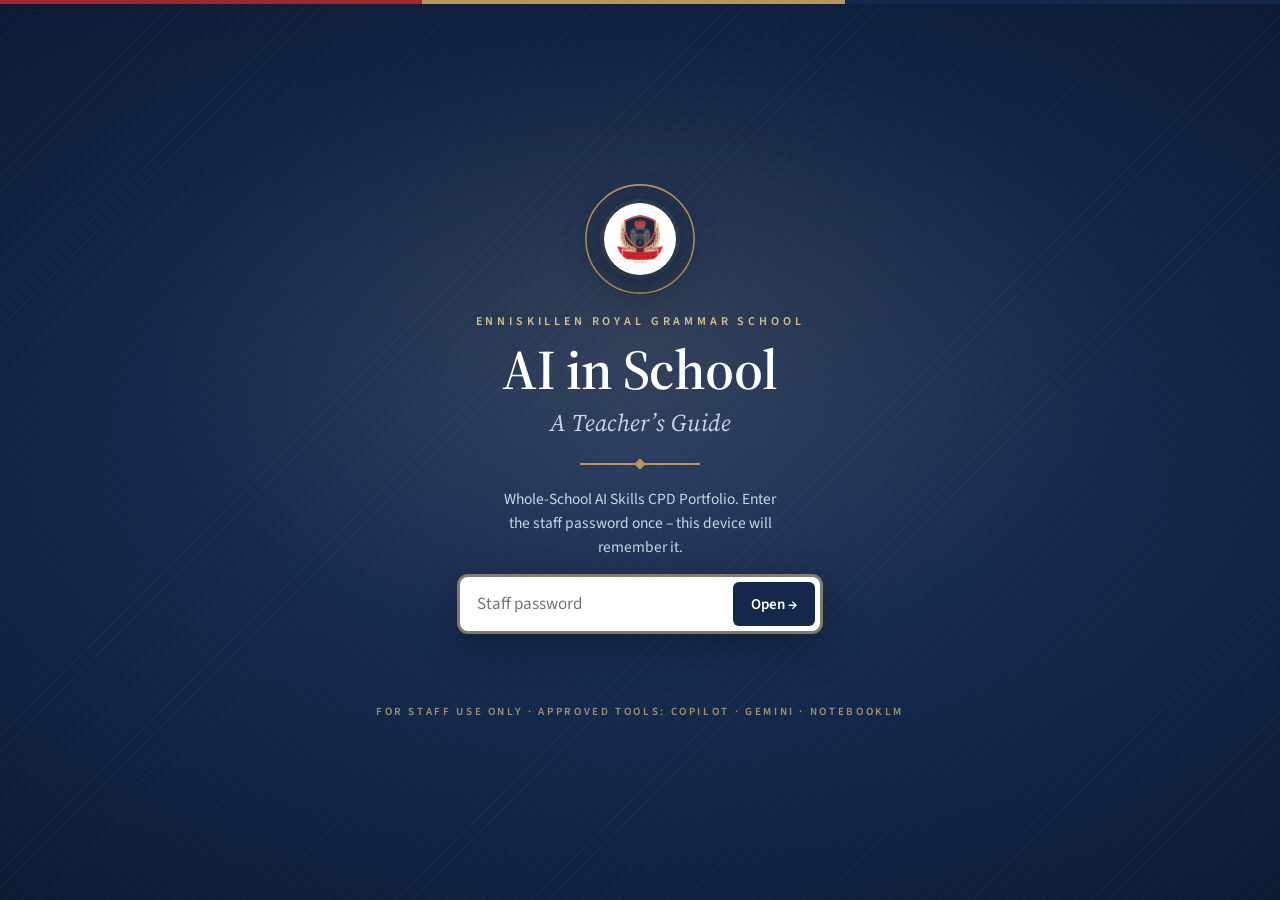
==== commit 371994e7: "AI newsletter: staff only see tips after their day as Tip of the day Co-Authored-By: Claude Opus 5.5" ====
--- a/ai-newsletter/index.html
+++ b/ai-newsletter/index.html
@@ -167,7 +167,7 @@
     <div class="tips-head">
       <p class="eyebrow">Quick tips</p>
       <h1>Small things that save time</h1>
-      <p class="muted">Step-by-step help with AI, Google Classroom, Outlook and Office. Look for <b class="tip-lvl new">New to this</b> if you’re just starting, or <b class="tip-lvl">Next step</b> when you’re ready for more.</p>
+      <p class="muted">Every tip that has featured as Tip of the day, kept here for you to come back to. Look for <b class="tip-lvl new">New to this</b> if you’re just starting, or <b class="tip-lvl">Next step</b> when you’re ready for more.</p>
     </div>
     <div id="tipAdmin" hidden></div>
     <div class="toolbar"><input type="search" id="tipQ" placeholder="Search tips, e.g. rules, marking, schedule"><select id="tipLvl" aria-label="Level"><option value="">All levels</option><option>New to this</option><option>Next step</option></select><div class="chips" id="tipChips"></div></div>
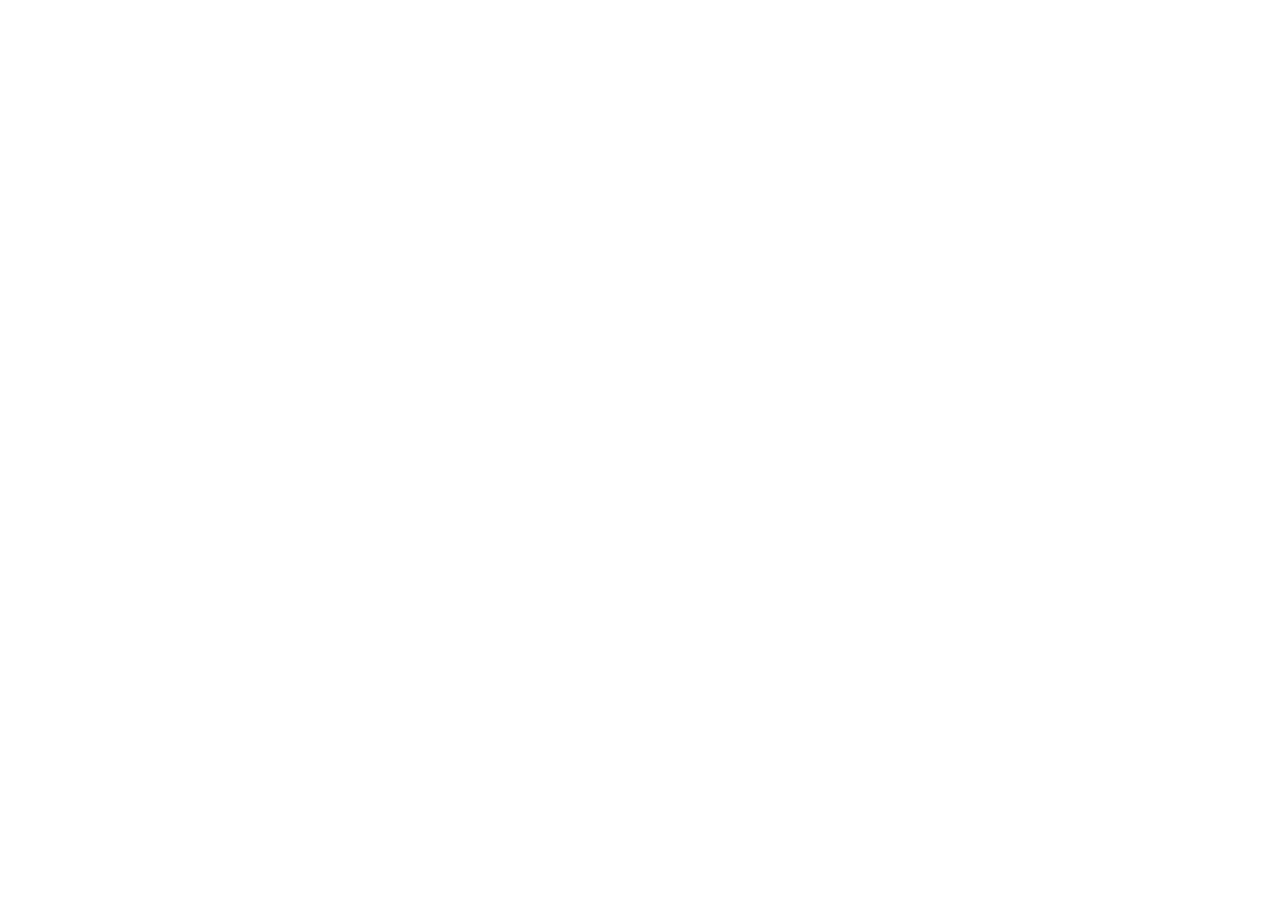
==== commit 9c23f01a: "AI newsletter has moved to its own repo (popcorn483/ergs-ai): redirect old address Co-Authored-By: C" ====
--- a/ai-newsletter/index.html
+++ b/ai-newsletter/index.html
@@ -1,198 +1,8 @@
 <!DOCTYPE html>
-<html lang="en-GB">
-<head>
-<meta charset="utf-8">
-<meta name="viewport" content="width=device-width, initial-scale=1, viewport-fit=cover">
-<title>AI in School: A Teacher's Guide · ERGS</title>
-<meta name="robots" content="noindex">
-<link rel="preconnect" href="https://fonts.googleapis.com"><link rel="preconnect" href="https://fonts.gstatic.com" crossorigin>
-<link href="https://fonts.googleapis.com/css2?family=Source+Serif+4:opsz,wght@8..60,400;8..60,600&family=Source+Sans+3:ital,wght@0,400;0,600;0,700;1,400&display=swap" rel="stylesheet">
-<link rel="stylesheet" href="style.css">
-<link rel="manifest" href="manifest.webmanifest">
-<meta name="theme-color" content="#0f2c52">
-<link rel="icon" type="image/png" href="icons/favicon.png">
-<link rel="apple-touch-icon" href="icons/apple-touch-icon.png">
-<meta name="apple-mobile-web-app-capable" content="yes">
-<meta name="mobile-web-app-capable" content="yes">
-<meta name="apple-mobile-web-app-status-bar-style" content="black-translucent">
-<meta name="apple-mobile-web-app-title" content="ERGS AI">
-<meta name="application-name" content="ERGS AI">
-</head>
-<body>
-<div id="splash" class="splash" aria-hidden="true">
-  <div class="sp-bg"></div>
-  <div class="sp-center">
-    <div class="sp-crestwrap">
-      <svg class="sp-ring" viewBox="0 0 120 120"><circle cx="60" cy="60" r="56"/></svg>
-      <img class="sp-crest" id="splashCrest" alt="">
-    </div>
-    <p class="sp-school">Enniskillen Royal Grammar School</p>
-    <h1 class="sp-title">AI in School</h1>
-    <p class="sp-sub">A Teacher’s Guide</p>
-    <div class="sp-rule"></div>
-    <div class="sp-load"><span></span></div>
-  </div>
-  <p class="sp-foot">Staff Professional Learning</p>
-</div>
-
-<div id="gate" class="gate" hidden>
-  <div class="sp-bg"></div>
-  <form class="gate-card" id="gateForm" autocomplete="off">
-    <div class="sp-crestwrap small">
-      <svg class="sp-ring" viewBox="0 0 120 120"><circle cx="60" cy="60" r="56"/></svg>
-      <img class="sp-crest" id="gateCrest" alt="">
-    </div>
-    <p class="sp-school">Enniskillen Royal Grammar School</p>
-    <h1 class="sp-title">AI in School</h1>
-    <p class="sp-sub">A Teacher’s Guide</p>
-    <div class="sp-rule"></div>
-    <p class="gate-lede">Whole-School AI Skills CPD Portfolio. Enter the staff password once – this device will remember it.</p>
-    <label class="sr" for="pw">Staff password</label>
-    <div class="gate-field"><input id="pw" type="password" placeholder="Staff password" autocomplete="current-password" required><button type="submit" aria-label="Open the library">Open <span aria-hidden="true">→</span></button></div>
-    <p class="err" id="gateErr" role="alert"></p>
-  </form>
-  <p class="sp-foot">For staff use only · Approved tools: Copilot · Gemini · NotebookLM</p>
-</div>
-
-<div id="app" hidden>
-  <header class="mast">
-    <div class="mast-in">
-      <a href="#" class="brand"><img class="crest" id="mastCrest" alt=""><span><b>AI in School</b><small>A Teacher's Guide · ERGS</small></span></a>
-      <nav class="mast-nav">
-        <a href="#" data-nav="library">Library</a>
-        <a href="#binder" data-nav="binder">Binder</a>
-        <a href="#help" data-nav="help">Help</a>
-        <a href="#admin" data-nav="admin" id="adminLink">Release desk</a>
-        <button class="linkbtn" id="installBtn" hidden>Install app</button>
-        <button class="linkbtn" id="shareBtn">Share</button>
-      </nav>
-    </div>
-  </header>
-
-  <main id="library" class="view">
-    <section class="hero">
-      <div class="hero-text">
-        <p class="eyebrow">Whole-School AI Skills CPD Portfolio</p>
-        <h1>Practical AI for the classroom</h1>
-        <p>Short, practical ideas for using AI in your teaching. Dip in whenever it suits you.</p>
-        <div class="stats" id="stats"></div>
-      </div>
-      <a class="latest" id="latest" href="#"></a>
-    </section>
-
-    <section class="tipday" id="tipDay" aria-label="Tip of the day"></section>
-
-    <a class="binder-promo" href="#binder" aria-label="Open the binder">
-      <div class="bp-book" aria-hidden="true">
-        <div class="bp-cover"><span class="bp-spine"></span><img class="bp-crest" alt=""><small>Whole-School AI Skills CPD Portfolio</small><b>AI in School</b><i>A Teacher’s Guide</i><span class="bp-band"></span></div>
-        <div class="bp-pages"></div>
-      </div>
-      <div class="bp-text">
-        <p class="eyebrow">The complete binder</p>
-        <h2>Read every issue in one place</h2>
-        <p>Turn the pages like a printed book – from the first issue to the latest. Ideal for a quiet read, a department meeting or sharing on a screen.</p>
-        <span class="btn primary">Open the binder <span aria-hidden="true">→</span></span>
-        <span class="bp-count" id="bpCount"></span>
-      </div>
-    </a>
-
-    <section class="toolbar" aria-label="Filter issues">
-      <input type="search" id="q" placeholder="Search issues, e.g. quizzes, Copilot, feedback">
-      <div class="chips" id="themeChips"></div>
-      <select id="toolSel" aria-label="Filter by tool"><option value="">All tools</option><option>Gemini</option><option>Copilot</option><option>NotebookLM</option></select>
-    </section>
-    <div id="adminBar" class="adminbar" hidden></div>
-    <section class="grid" id="grid"></section>
-    <p class="empty" id="empty" hidden>No issues match that search.</p>
-  </main>
-
-  <main id="reader" class="view" hidden>
-    <div class="readbar">
-      <a href="#" class="btn ghost">← Library</a>
-      <span class="spacer"></span>
-      <button class="btn ghost" id="prevBtn">‹ Previous</button>
-      <button class="btn ghost" id="nextBtn">Next ›</button>
-      <button class="btn" id="editIssueBtn" hidden>Edit</button>
-      <button class="btn" id="shareIssueBtn">Share</button>
-      <button class="btn primary" id="printBtn">Print / Save PDF</button>
-    </div>
-    <div id="lockNote" class="locknote" hidden></div>
-    <article id="sheet" class="sheet-wrap"></article>
-  </main>
-
-  <main id="binder" class="view" hidden>
-    <div class="bk-bar">
-      <a href="#" class="btn ghost small">← Library</a>
-      <select id="bkJump" aria-label="Jump to issue"></select>
-      <span class="spacer"></span>
-      <span id="bkPos" class="bk-pos"></span>
-      <a id="bkOpen" class="btn small" href="#">Open issue</a>
-      <button class="btn small" id="bkFull" title="Full screen">⛶</button>
-    </div>
-    <div id="bkArea" class="bk-area">
-      <button class="bk-nav prev" id="bkPrev" aria-label="Previous page">‹</button>
-      <div id="bkStage" class="bk-stage"></div>
-      <button class="bk-nav next" id="bkNext" aria-label="Next page">›</button>
-    </div>
-    <input type="range" id="bkRange" class="bk-range" min="0" value="0" aria-label="Page">
-    <p class="bk-hint">Swipe, tap the page edges or use the arrow keys to turn pages.</p>
-  </main>
-
-  <main id="help" class="view" hidden>
-    <div class="help-tabs"><a href="#help" data-ht="help">Help sheets</a><a href="#tips" data-ht="tips">Quick tips</a></div>
-    <div class="tips-head">
-      <p class="eyebrow">Help sheets</p>
-      <h1>Step-by-step guides for staff</h1>
-      <p class="muted">One-page guides to AI, Google Classroom, Outlook, Office and everyday IT. Open one on screen, or print it for your desk.</p>
-    </div>
-    <div id="sheetAdmin" hidden></div>
-    <div class="toolbar"><input type="search" id="shQ" placeholder="Search help sheets, e.g. rules, rubric, Copilot"><select id="shLvl" aria-label="Level"><option value="">All levels</option><option>New to this</option><option>Next step</option></select><div class="chips" id="shChips"></div></div>
-    <p class="tip-count muted" id="shCount"></p>
-    <div class="shgrid" id="shGrid"></div>
-  </main>
-
-  <main id="sheetView" class="view" hidden>
-    <div class="readbar">
-      <a href="#help" class="btn ghost">← Help sheets</a>
-      <span class="spacer"></span>
-      <button class="btn ghost" id="shPrev">‹ Previous</button>
-      <button class="btn ghost" id="shNext">Next ›</button>
-      <button class="btn primary" id="shPrint">Print / Save PDF</button>
-    </div>
-    <div class="hs-wrap" id="hsWrap"></div>
-  </main>
-
-  <main id="tips" class="view" hidden>
-    <div class="help-tabs"><a href="#help" data-ht="help">Help sheets</a><a href="#tips" data-ht="tips">Quick tips</a></div>
-    <div class="tips-head">
-      <p class="eyebrow">Quick tips</p>
-      <h1>Small things that save time</h1>
-      <p class="muted">Every tip that has featured as Tip of the day, kept here for you to come back to. Look for <b class="tip-lvl new">New to this</b> if you’re just starting, or <b class="tip-lvl">Next step</b> when you’re ready for more.</p>
-    </div>
-    <div id="tipAdmin" hidden></div>
-    <div class="toolbar"><input type="search" id="tipQ" placeholder="Search tips, e.g. rules, marking, schedule"><select id="tipLvl" aria-label="Level"><option value="">All levels</option><option>New to this</option><option>Next step</option></select><div class="chips" id="tipChips"></div></div>
-    <p class="tip-count muted" id="tipCount"></p>
-    <div class="tipgrid" id="tipGrid"></div>
-  </main>
-
-  <main id="admin" class="view" hidden>
-    <div class="admin-wrap" id="adminWrap"></div>
-  </main>
-
-  <footer class="foot">ERGS · AI in School: A Teacher's Guide · For staff use only. Never enter pupil names or personal data into AI tools.</footer>
-</div>
-<div id="iosTip" class="iostip" hidden role="dialog" aria-label="Install on iPhone">
-  <b>Install AI in School</b>
-  <p>Tap the <b>Share</b> button <svg viewBox="0 0 24 24" width="18" height="18" fill="none" stroke="currentColor" stroke-width="2" aria-hidden="true"><path d="M12 3v12M7 8l5-5 5 5M5 13v7h14v-7"/></svg> in Safari, then choose <b>Add to Home Screen</b>.</p>
-  <button class="btn small" id="iosClose">Got it</button>
-</div>
-<div id="toast" class="toast" role="status" aria-live="polite"></div>
-
-<script src="config.js"></script>
-<script src="crest.js"></script>
-<script src="share.js"></script>
-<script src="tips.js"></script>
-<script src="sheets.js"></script>
-<script type="module" src="app.js"></script>
-</body>
-</html>
+<html lang="en-GB"><head><meta charset="utf-8">
+<meta name="viewport" content="width=device-width,initial-scale=1">
+<title>ERGS AI has moved</title>
+<meta http-equiv="refresh" content="0; url=https://popcorn483.github.io/ergs-ai/">
+<script>location.replace('https://popcorn483.github.io/ergs-ai/' + location.hash);</script>
+<style>body{font:16px system-ui,sans-serif;background:#0b1830;color:#fff;display:grid;place-items:center;min-height:100vh;margin:0;text-align:center}a{color:#e9c46a}</style>
+</head><body><p>ERGS AI has moved to<br><a href="https://popcorn483.github.io/ergs-ai/">popcorn483.github.io/ergs-ai</a></p></body></html>
